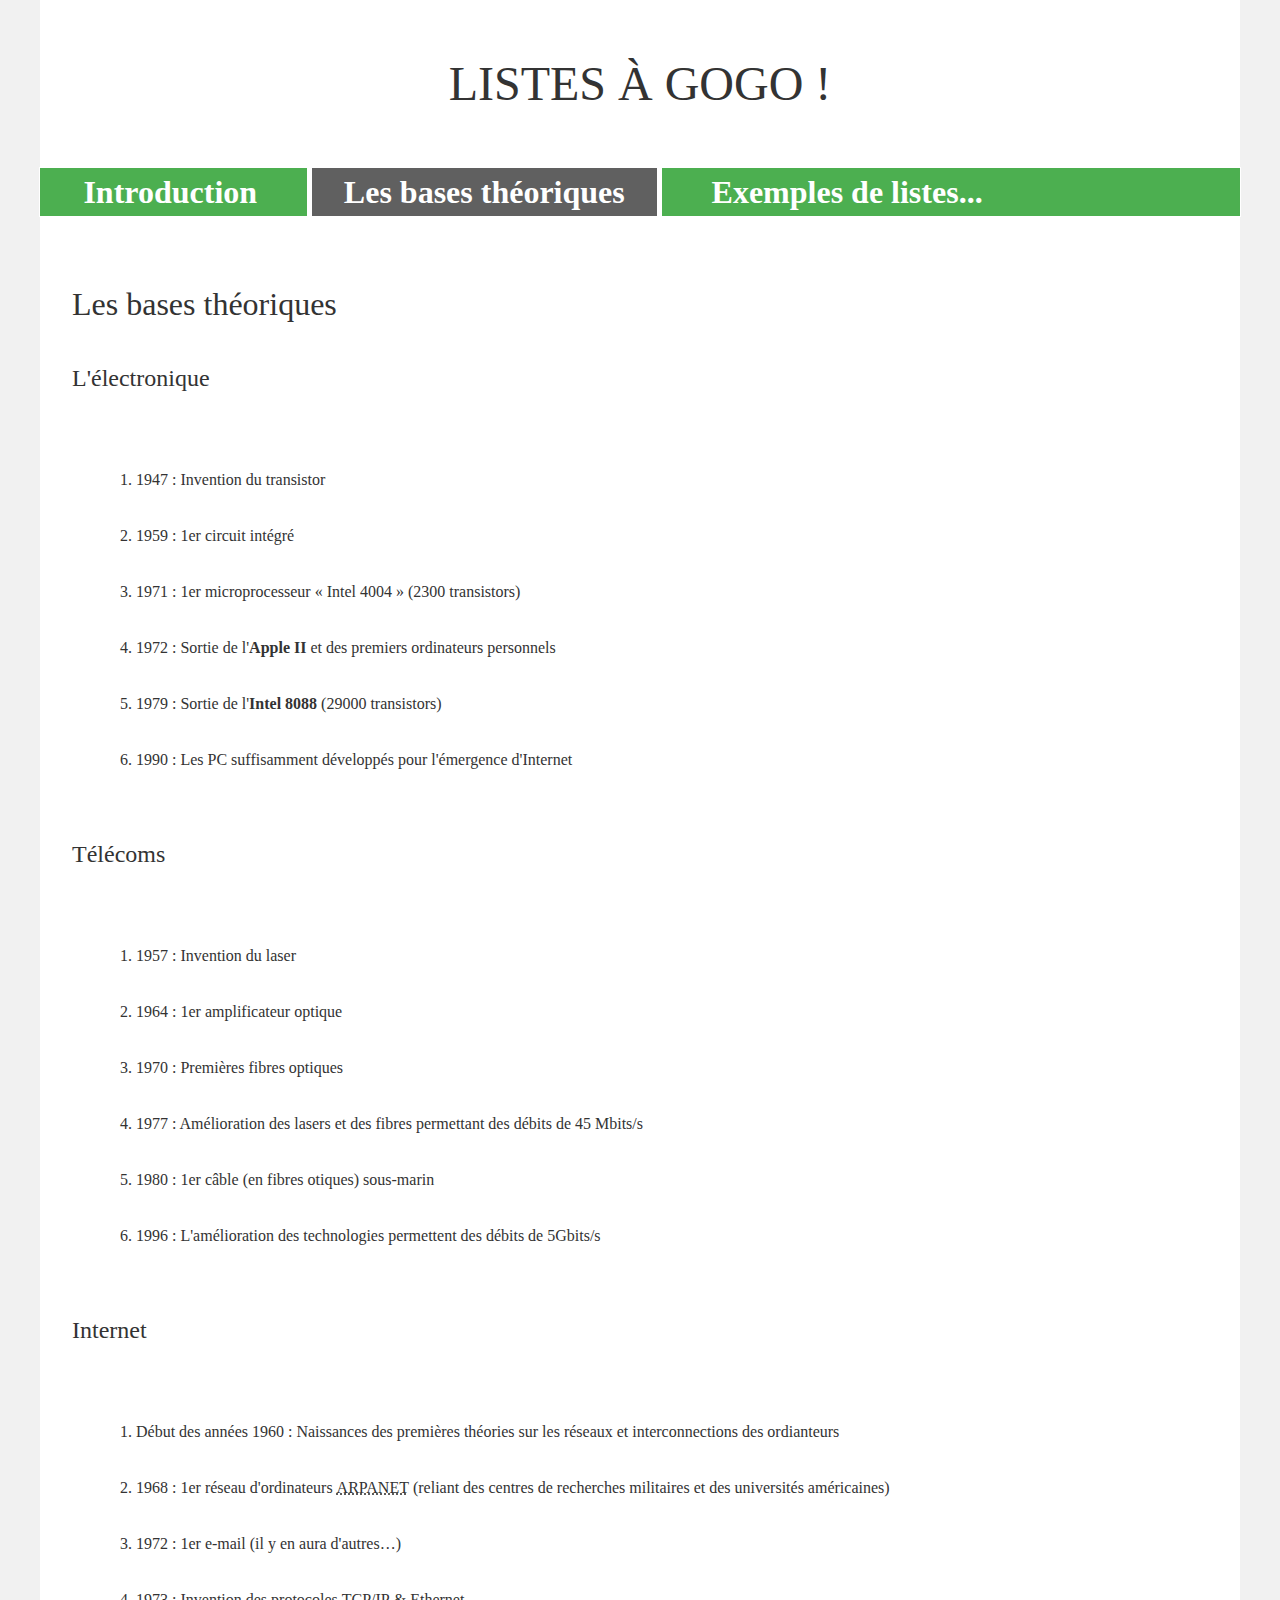
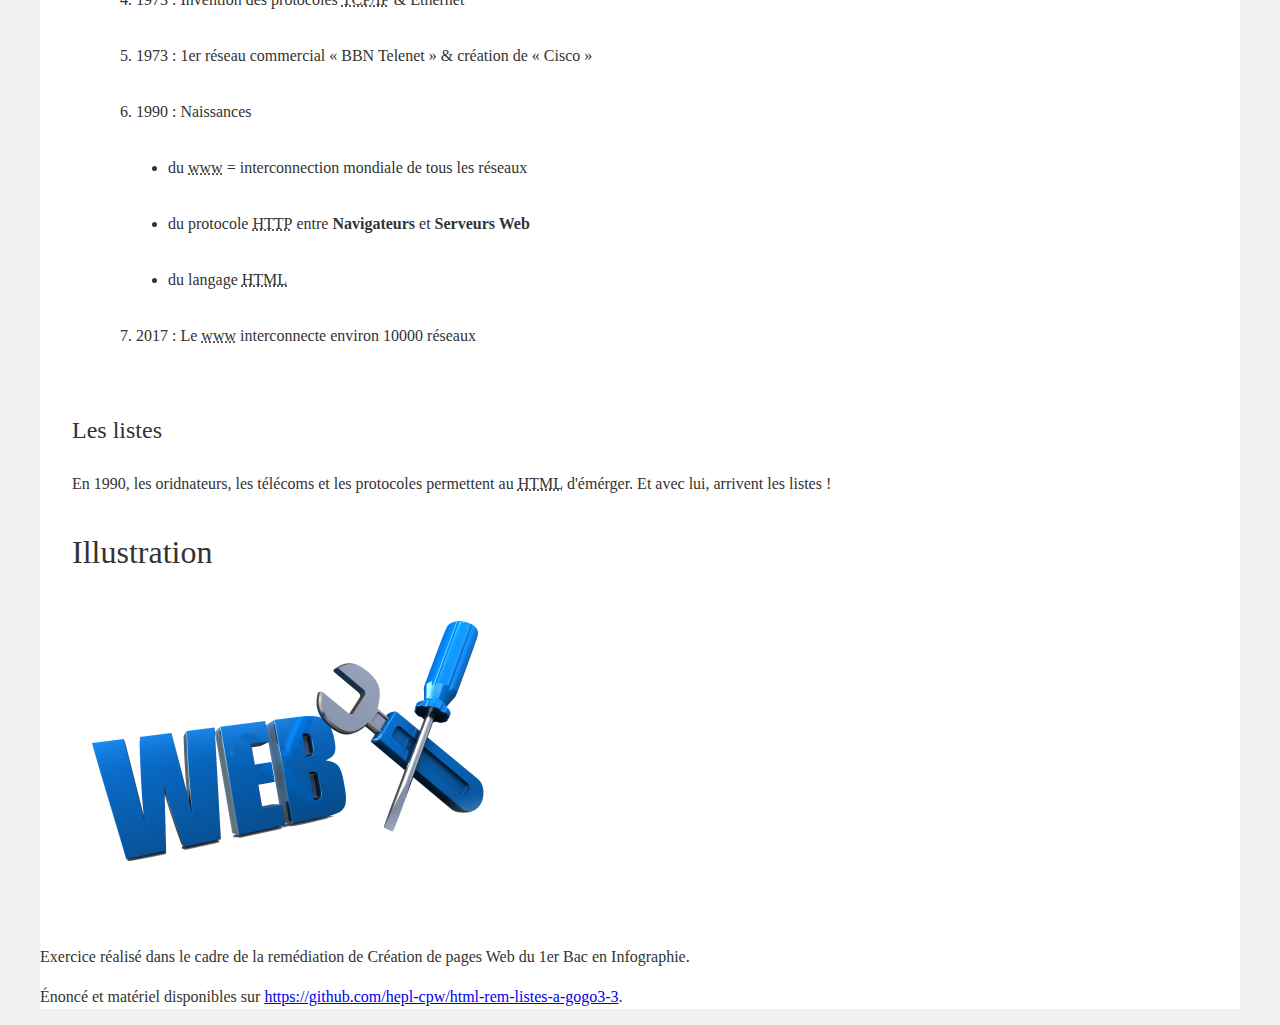
==== html/bases.html @ 04d3e005 "ajout enonce pour séance 3" ====
<!--
    Exercice de remédiation - Listes à gogo ! (3/3) - P. Worontzoff
-->
<!DOCTYPE html>
<html lang="fr">
    <head>
        <meta charset="UTF-8">
        <title>
            Remédiation&nbsp;: Listes à gogo&nbsp;! (3/3)
        </title>
        <meta name="author" content="Worontzoff Pierre">
        <meta name="keywords" content="menu, bases, techniques, listes, liste, poker, symptomes, provinces, communes, glossaires, web, informatique">
        <meta name="description" content="Menu vers différentes infos à propos des listes et vers différents exemples de listes">
        <link rel="stylesheet" href="../css/screen.css">
        <!--[if lt IE 9]>
            <script src="./dist/html5shiv.js"></script>
            <script src="./dist/html5shiv-printshiv.js"></script>
        <![endif]-->
    </head>
    <body>
        <h1>Listes à gogo&nbsp;!</h1>
        <nav>
            <a href="#bases" class="skip">Aller au contenu</a>
            <h2>Menu principal</h2>
            <ul role="menubar">
                <li role="menuitem"><a href="../index.html" title="Revenir à l'introduction su site">Introduction</a></li>
                <li role="menuitem" class="current"><a href="#">Les bases théoriques</a></li>
                <li role="menuitem"><a href="#">Exemples de listes</a>
                    <ul role="menu">
                        <li role="menuitem"><a href="./li_mains_poker.html" title="Consulter la liste, dans l'ordre, des mains au poker">Liste des mains au poker</a></li>
                        <li role="menuitem"><a href="./li_symptomes.html" title="Consulter une liste de symptômes">Liste de symptômes</a></li>
                        <li role="menuitem"><a href="./li_rues.html" title="Consulter la liste des rues de Belgique">Liste des rues de Belgique</a></li>
                        <li role="menuitem"><a href="#">Glossaires</a>
                            <ul role="menu">
                                <li role="menuitem"><a href="./li_dfn_web.html" title="Consulter le glossaire des termes du Web utilisés dans le site">Termes du Web</a></li>
                                <li role="menuitem"><a href="./li_dfn_info.html" title="Consulter le glossaire des termes d'informatiques utilisés dans le site">Termes d'informatique</a></li>
                            </ul>
                        </li>
                    </ul>
                </li>
            </ul>
        </nav>
        <main id="bases">
            <h2>Les bases théoriques</h2>
            <h3>L'électronique</h3>
            <ol>
                <li><time>1947</time>&nbsp;: Invention du transistor</li>
                <li><time>1959</time>&nbsp;: 1<sup>er</sup> circuit intégré</li>
                <li><time>1971</time>&nbsp;: 1<sup>er</sup> microprocesseur &laquo;&nbsp;Intel 4004&nbsp;&raquo; (2300 transistors)</li>
                <li><time>1972</time>&nbsp;: Sortie de l'<i>Apple II</i> et des premiers ordinateurs personnels</li>
                <li><time>1979</time>&nbsp;: Sortie de l'<i>Intel 8088</i> (29000 transistors)</li>
                <li><time>1990</time>&nbsp;: Les PC suffisamment développés pour l'émergence d'Internet</li>
            </ol>
            <h3>Télécoms</h3>
            <ol>
                <li><time>1957</time>&nbsp;: Invention du laser</li>
                <li><time>1964</time>&nbsp;: 1<sup>er</sup> amplificateur optique</li>
                <li><time>1970</time>&nbsp;: Premières fibres optiques</li>
                <li><time>1977</time>&nbsp;: Amélioration des lasers et des fibres permettant des débits de 45 Mbits/s</li>
                <li><time>1980</time>&nbsp;: 1<sup>er</sup> câble (en fibres otiques) sous-marin</li>
                <li><time>1996</time>&nbsp;: L'amélioration des technologies permettent des débits de 5Gbits/s</li>
            </ol>
            <h3>Internet</h3>
            <ol>
                <li><time>Début des années 1960</time>&nbsp;: Naissances des premières théories sur les réseaux et interconnections des ordianteurs</li>
                <li><time>1968</time>&nbsp;: 1<sup>er</sup> réseau d'ordinateurs <abbr lang="en" title="Advanced Research Projects Agency Network">ARPANET</abbr> (reliant des centres de recherches militaires et des universités américaines)</li>
                <li><time>1972</time>&nbsp;: 1<sup>er</sup> e-mail (il y en aura d'autres&hellip;)</li>
                <li><time>1973</time>&nbsp;: Invention des protocoles <abbr lang="en" title="Transfer Control Protocol / Internet Protocol">TCP/IP</abbr> &amp; Ethernet</li>
                <li><time>1973</time>&nbsp;: 1<sup>er</sup> réseau commercial &laquo;&nbsp;BBN Telenet&nbsp;&raquo; &amp; création de &laquo;&nbsp;Cisco&nbsp;&raquo;</li>
                <li><time>1990</time>&nbsp;: Naissances <ul>
                                                            <li>du <abbr lang="en" title="World Wide Web">www</abbr> = interconnection mondiale de tous les réseaux</li>
                                                            <li>du protocole <abbr lang="en" title="HyperText Transfer Protocol">HTTP</abbr> entre <i>Navigateurs</i> et <i>Serveurs Web</i></li>
                                                            <li>du langage <abbr lang="en" title="HyperText Markup Language">HTML</abbr></li>
                                                        </ul>
                </li>
                <li><time>2017</time>&nbsp;: Le <abbr lang="en" title="World Wide Web">www</abbr> interconnecte environ <em>10000</em> réseaux</li>
            </ol>
            <h3>Les listes</h3>
            <p>
                En <time>1990</time>, les oridnateurs, les télécoms et les protocoles permettent au <abbr lang="en" title="HyperText Markup Language">HTML</abbr> d'émérger. Et avec lui, arrivent les listes&nbsp;!
            </p>
            <h2>Illustration</h2>
            <figure>
                <img src="../img/web.png" width="428" height="321" alt="Texte 'Web' flanqué d'une clé à molette et d'un tournevis" title="Web - illustration">
            </figure>
        </main>
        <p>
            Exercice réalisé dans le cadre de la remédiation de Création de pages Web du 1<sup>er</sup> Bac en Infographie.
        </p>
        <p>
            Énoncé et matériel disponibles sur <a href="https://github.com/hepl-cpw/html-rem-listes-a-gogo3-3" title="consulter l'énoncé">https://github.com/hepl-cpw/html-rem-listes-a-gogo3-3</a>.
        </p>
    </body>
</html>
---- css/screen.css ----
@import url("reset.css");
.skip {
    position: absolute;
    top: -1000px;
    left: -1000px;
    height: 1px;
    width: 1px;
    text-align: left;
    overflow: hidden;
}
    
a.skip:active, a.skip:focus, a.skip:hover {
    left: 0; 
    top: 0;
    width: auto; 
    height: auto; 
    overflow: visible; 
}
html{
    background-color: #F1F1F1;
}
body{
    font: 16px/1.5  Bentham, Baskerville, "Baskerville Old Face", "Times New Roman", Times, serif;
    color: #333;
    width: 75em;
    margin: auto;
    background-color: white;
}
header, footer{
background-color: #F1F1F1;
}
main{
    padding: 2em 2em 0 2em;
}
i {
font-weight: bold;
}
main>ol{
    margin: 1em;
    padding: 1em;
}
main ol>li{
    margin: 2em;
    list-style-type: decimal;
}
main ul>li{
    margin: 2em;
    list-style-type: disc;
}
main ul>li ul>li{
    margin: 2em;
    list-style-type: circle;
}
main ul>li ul>li ul>li{
    margin: 2em;
    list-style-type: square;
}
main dl>dt{
    font-weight: bold;
}
main dl>dd{
    margin: 1em;
}
main dd+dt{
    margin-top: 2em;
}
main#bases section article ul>li{
    margin-left: 6em;
}
main#bases section article{
    float: left;
    width: 30%;
    border-left: thin solid #4CAF50;
    padding-left: 1em;
}
main#bases section:first-child article:last-child{
    margin-top: 2em;
    clear: left;
    width: 100%;
    border-left: none;
    text-align: center;
}
main#bases article ol>li{
    list-style-type: none;
}
figure{
    height: 321px;
}
nav ul, footer p{
    margin: 0 auto;
}
p{
    margin: 1em 0;
}
h1{
    font-size: 3em;
    text-transform: uppercase;
    padding: 1em;
    text-align: center;
}
h2{
    font-size: 2em;
    margin: 1em 0;
}
nav h2{
    display: none;
}
h3{
    font-size: 1.5em;
    margin-bottom: 1em;
}
nav ul{
    font-size: 2em;
    font-weight: bold;
    height: 1.5em;
    line-height: 1.5em;
    background-color: #4CAF50;
    outline: thin solid white;
    position: relative;
    left: 0;
    top: 0;
}
nav ul li{
    list-style-type: none;
    margin: 0 0.2em;
}
nav ul>li{
    float: left;
    border-left: thick solid #4CAF50;
    border-right: thick solid #4CAF50;
}
nav ul>li:hover, nav ul>li.current{
    background-color: rgb(96,96,96);
    border-left-color: white;
    border-right-color: white;
}
nav ul a{
    text-decoration: none;
    color: white;
    display: block;
    padding: 0 1em;
}
nav ul a[href="#"]{ /* les items de menus non cliquables */
    cursor: default;
}
nav ul li:not([class="current"]) a[href="#"]:after{ /* les items de menus non cliquables et non courants*/
    content: "...";
}
nav ul>li>ul{ /* sous-menu */
    font-size: 0.8em;
    position: absolute;
    top: 1.8em;
    left: 0;
    right: 0;
    visibility: hidden;
}
nav ul>li>ul>li>ul>li:first-child{ /* item de sous-menu */
    margin-left : 34.85em;
}
nav ul>li:hover>ul, nav ul>li.current>ul /* pour les sous-listes(les sous-menus) dont les parents li (les menus) de la liste "menu" sont survolés ou "current"*/
{
visibility: visible; /* la boîte css est rendue visible */
}
footer{
    padding: 2em 0;
}
footer p{
    font-size: 0.8em;
    text-align: right;
    font-style: italic;
}
footer a{
    color: black;
    font-style: normal; 
}
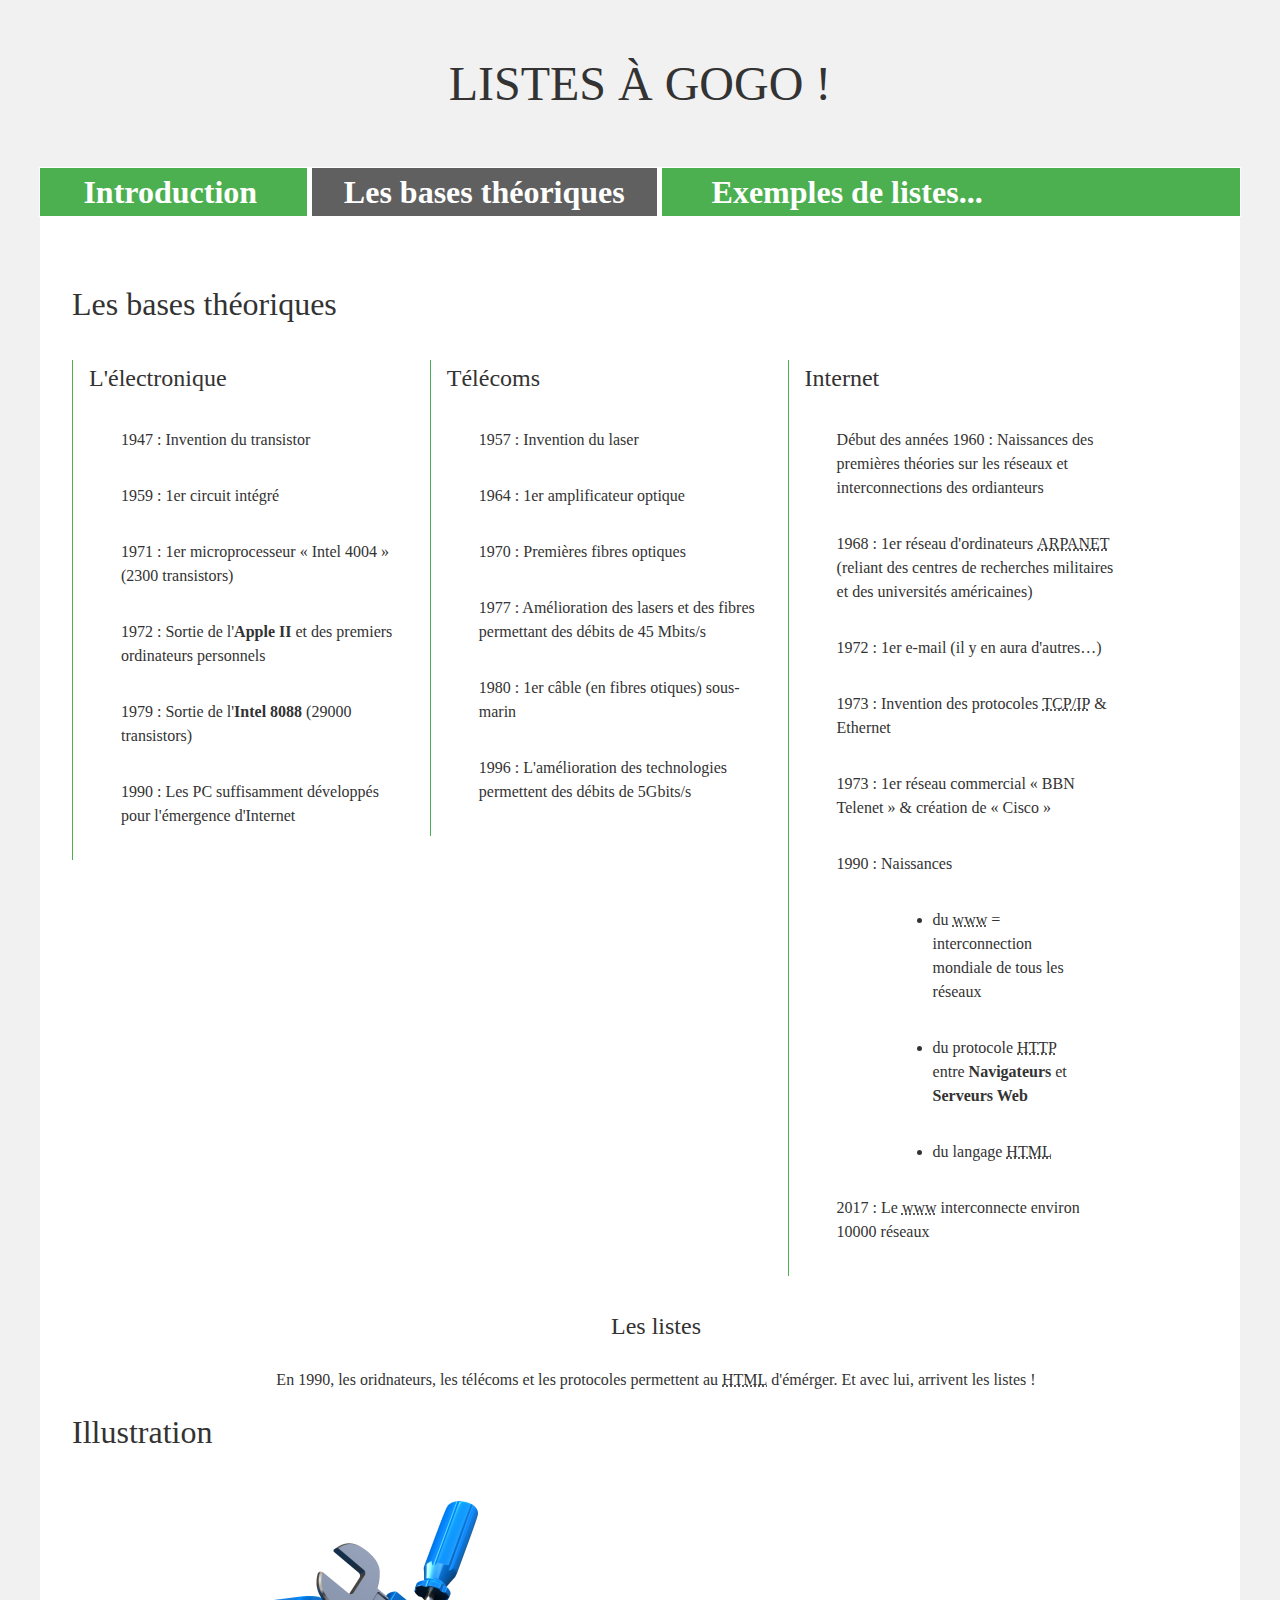
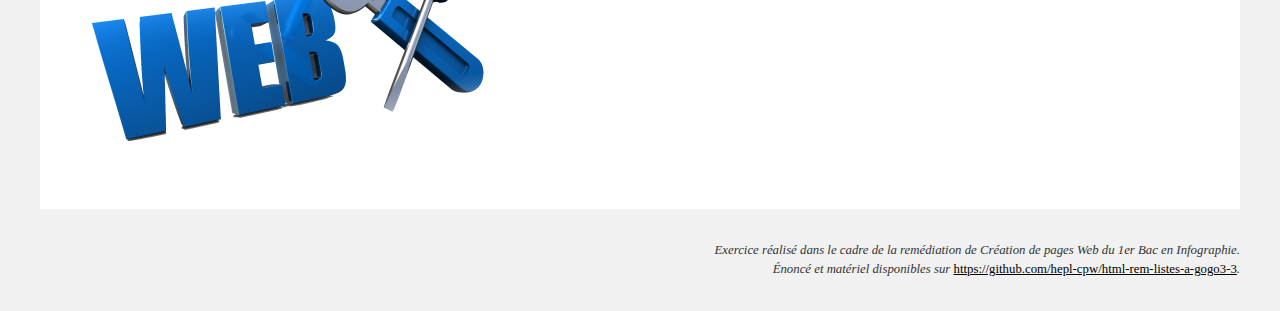
==== commit aab0928e: "Update bases.html" ====
--- a/html/bases.html
+++ b/html/bases.html
@@ -18,77 +18,93 @@
         <![endif]-->
     </head>
     <body>
-        <h1>Listes à gogo&nbsp;!</h1>
-        <nav>
-            <a href="#bases" class="skip">Aller au contenu</a>
-            <h2>Menu principal</h2>
-            <ul role="menubar">
-                <li role="menuitem"><a href="../index.html" title="Revenir à l'introduction su site">Introduction</a></li>
-                <li role="menuitem" class="current"><a href="#">Les bases théoriques</a></li>
-                <li role="menuitem"><a href="#">Exemples de listes</a>
-                    <ul role="menu">
-                        <li role="menuitem"><a href="./li_mains_poker.html" title="Consulter la liste, dans l'ordre, des mains au poker">Liste des mains au poker</a></li>
-                        <li role="menuitem"><a href="./li_symptomes.html" title="Consulter une liste de symptômes">Liste de symptômes</a></li>
-                        <li role="menuitem"><a href="./li_rues.html" title="Consulter la liste des rues de Belgique">Liste des rues de Belgique</a></li>
-                        <li role="menuitem"><a href="#">Glossaires</a>
-                            <ul role="menu">
-                                <li role="menuitem"><a href="./li_dfn_web.html" title="Consulter le glossaire des termes du Web utilisés dans le site">Termes du Web</a></li>
-                                <li role="menuitem"><a href="./li_dfn_info.html" title="Consulter le glossaire des termes d'informatiques utilisés dans le site">Termes d'informatique</a></li>
-                            </ul>
+        <header>
+            <h1>Listes à gogo&nbsp;!</h1>
+            <nav>
+                <a href="#bases" class="skip">Aller au contenu</a>
+                <h2>Menu principal</h2>
+                <ul role="menubar">
+                    <li role="menuitem"><a href="../index.html" title="Revenir à l'introduction su site">Introduction</a></li>
+                    <li role="menuitem" class="current"><a href="#">Les bases théoriques</a></li>
+                    <li role="menuitem"><a href="#">Exemples de listes</a>
+                        <ul role="menu">
+                            <li role="menuitem"><a href="./li_mains_poker.html" title="Consulter la liste, dans l'ordre, des mains au poker">Liste des mains au poker</a></li>
+                            <li role="menuitem"><a href="./li_symptomes.html" title="Consulter une liste de symptômes">Liste de symptômes</a></li>
+                            <li role="menuitem"><a href="./li_rues.html" title="Consulter la liste des rues de Belgique">Liste des rues de Belgique</a></li>
+                            <li role="menuitem"><a href="#">Glossaires</a>
+                                <ul role="menu">
+                                    <li role="menuitem"><a href="./li_dfn_web.html" title="Consulter le glossaire des termes du Web utilisés dans le site">Termes du Web</a></li>
+                                    <li role="menuitem"><a href="./li_dfn_info.html" title="Consulter le glossaire des termes d'informatiques utilisés dans le site">Termes d'informatique</a></li>
+                                </ul>
+                            </li>
+                        </ul>
+                    </li>
+                </ul>
+            </nav>
+        </header>
+        <main id="bases">
+            <section>
+                <h2>Les bases théoriques</h2>
+                <article>
+                    <h3>L'électronique</h3>
+                    <ol>
+                        <li><time>1947</time>&nbsp;: Invention du transistor</li>
+                        <li><time>1959</time>&nbsp;: 1<sup>er</sup> circuit intégré</li>
+                        <li><time>1971</time>&nbsp;: 1<sup>er</sup> microprocesseur &laquo;&nbsp;Intel 4004&nbsp;&raquo; (2300 transistors)</li>
+                        <li><time>1972</time>&nbsp;: Sortie de l'<i>Apple II</i> et des premiers ordinateurs personnels</li>
+                        <li><time>1979</time>&nbsp;: Sortie de l'<i>Intel 8088</i> (29000 transistors)</li>
+                        <li><time>1990</time>&nbsp;: Les PC suffisamment développés pour l'émergence d'Internet</li>
+                    </ol>
+                </article>
+                <article>
+                    <h3>Télécoms</h3>
+                    <ol>
+                        <li><time>1957</time>&nbsp;: Invention du laser</li>
+                        <li><time>1964</time>&nbsp;: 1<sup>er</sup> amplificateur optique</li>
+                        <li><time>1970</time>&nbsp;: Premières fibres optiques</li>
+                        <li><time>1977</time>&nbsp;: Amélioration des lasers et des fibres permettant des débits de 45 Mbits/s</li>
+                        <li><time>1980</time>&nbsp;: 1<sup>er</sup> câble (en fibres otiques) sous-marin</li>
+                        <li><time>1996</time>&nbsp;: L'amélioration des technologies permettent des débits de 5Gbits/s</li>
+                    </ol>
+                </article>
+                <article>
+                    <h3>Internet</h3>
+                    <ol>
+                        <li><time>Début des années 1960</time>&nbsp;: Naissances des premières théories sur les réseaux et interconnections des ordianteurs</li>
+                        <li><time>1968</time>&nbsp;: 1<sup>er</sup> réseau d'ordinateurs <abbr lang="en" title="Advanced Research Projects Agency Network">ARPANET</abbr> (reliant des centres de recherches militaires et des universités américaines)</li>
+                        <li><time>1972</time>&nbsp;: 1<sup>er</sup> e-mail (il y en aura d'autres&hellip;)</li>
+                        <li><time>1973</time>&nbsp;: Invention des protocoles <abbr lang="en" title="Transfer Control Protocol / Internet Protocol">TCP/IP</abbr> &amp; Ethernet</li>
+                        <li><time>1973</time>&nbsp;: 1<sup>er</sup> réseau commercial &laquo;&nbsp;BBN Telenet&nbsp;&raquo; &amp; création de &laquo;&nbsp;Cisco&nbsp;&raquo;</li>
+                        <li><time>1990</time>&nbsp;: Naissances <ul>
+                                                                    <li>du <abbr lang="en" title="World Wide Web">www</abbr> = interconnection mondiale de tous les réseaux</li>
+                                                                    <li>du protocole <abbr lang="en" title="HyperText Transfer Protocol">HTTP</abbr> entre <i>Navigateurs</i> et <i>Serveurs Web</i></li>
+                                                                    <li>du langage <abbr lang="en" title="HyperText Markup Language">HTML</abbr></li>
+                                                                </ul>
                         </li>
-                    </ul>
-                </li>
-            </ul>
-        </nav>
-        <main id="bases">
-            <h2>Les bases théoriques</h2>
-            <h3>L'électronique</h3>
-            <ol>
-                <li><time>1947</time>&nbsp;: Invention du transistor</li>
-                <li><time>1959</time>&nbsp;: 1<sup>er</sup> circuit intégré</li>
-                <li><time>1971</time>&nbsp;: 1<sup>er</sup> microprocesseur &laquo;&nbsp;Intel 4004&nbsp;&raquo; (2300 transistors)</li>
-                <li><time>1972</time>&nbsp;: Sortie de l'<i>Apple II</i> et des premiers ordinateurs personnels</li>
-                <li><time>1979</time>&nbsp;: Sortie de l'<i>Intel 8088</i> (29000 transistors)</li>
-                <li><time>1990</time>&nbsp;: Les PC suffisamment développés pour l'émergence d'Internet</li>
-            </ol>
-            <h3>Télécoms</h3>
-            <ol>
-                <li><time>1957</time>&nbsp;: Invention du laser</li>
-                <li><time>1964</time>&nbsp;: 1<sup>er</sup> amplificateur optique</li>
-                <li><time>1970</time>&nbsp;: Premières fibres optiques</li>
-                <li><time>1977</time>&nbsp;: Amélioration des lasers et des fibres permettant des débits de 45 Mbits/s</li>
-                <li><time>1980</time>&nbsp;: 1<sup>er</sup> câble (en fibres otiques) sous-marin</li>
-                <li><time>1996</time>&nbsp;: L'amélioration des technologies permettent des débits de 5Gbits/s</li>
-            </ol>
-            <h3>Internet</h3>
-            <ol>
-                <li><time>Début des années 1960</time>&nbsp;: Naissances des premières théories sur les réseaux et interconnections des ordianteurs</li>
-                <li><time>1968</time>&nbsp;: 1<sup>er</sup> réseau d'ordinateurs <abbr lang="en" title="Advanced Research Projects Agency Network">ARPANET</abbr> (reliant des centres de recherches militaires et des universités américaines)</li>
-                <li><time>1972</time>&nbsp;: 1<sup>er</sup> e-mail (il y en aura d'autres&hellip;)</li>
-                <li><time>1973</time>&nbsp;: Invention des protocoles <abbr lang="en" title="Transfer Control Protocol / Internet Protocol">TCP/IP</abbr> &amp; Ethernet</li>
-                <li><time>1973</time>&nbsp;: 1<sup>er</sup> réseau commercial &laquo;&nbsp;BBN Telenet&nbsp;&raquo; &amp; création de &laquo;&nbsp;Cisco&nbsp;&raquo;</li>
-                <li><time>1990</time>&nbsp;: Naissances <ul>
-                                                            <li>du <abbr lang="en" title="World Wide Web">www</abbr> = interconnection mondiale de tous les réseaux</li>
-                                                            <li>du protocole <abbr lang="en" title="HyperText Transfer Protocol">HTTP</abbr> entre <i>Navigateurs</i> et <i>Serveurs Web</i></li>
-                                                            <li>du langage <abbr lang="en" title="HyperText Markup Language">HTML</abbr></li>
-                                                        </ul>
-                </li>
-                <li><time>2017</time>&nbsp;: Le <abbr lang="en" title="World Wide Web">www</abbr> interconnecte environ <em>10000</em> réseaux</li>
-            </ol>
-            <h3>Les listes</h3>
+                        <li><time>2017</time>&nbsp;: Le <abbr lang="en" title="World Wide Web">www</abbr> interconnecte environ <em>10000</em> réseaux</li>
+                    </ol>
+                </article>
+                <article>
+                    <h3>Les listes</h3>
+                    <p>
+                        En <time>1990</time>, les oridnateurs, les télécoms et les protocoles permettent au <abbr lang="en" title="HyperText Markup Language">HTML</abbr> d'émérger. Et avec lui, arrivent les listes&nbsp;!
+                    </p>
+                </article>
+            </section>
+            <section>
+                <h2>Illustration</h2>
+                <figure>
+                    <img src="../img/web.png" width="428" height="321" alt="Texte 'Web' flanqué d'une clé à molette et d'un tournevis" title="Web - illustration">
+                </figure>
+            </section>
+        </main>
+        <footer>
             <p>
-                En <time>1990</time>, les oridnateurs, les télécoms et les protocoles permettent au <abbr lang="en" title="HyperText Markup Language">HTML</abbr> d'émérger. Et avec lui, arrivent les listes&nbsp;!
+                Exercice réalisé dans le cadre de la remédiation de Création de pages Web du 1<sup>er</sup> Bac en Infographie.
             </p>
-            <h2>Illustration</h2>
-            <figure>
-                <img src="../img/web.png" width="428" height="321" alt="Texte 'Web' flanqué d'une clé à molette et d'un tournevis" title="Web - illustration">
-            </figure>
-        </main>
-        <p>
-            Exercice réalisé dans le cadre de la remédiation de Création de pages Web du 1<sup>er</sup> Bac en Infographie.
-        </p>
-        <p>
-            Énoncé et matériel disponibles sur <a href="https://github.com/hepl-cpw/html-rem-listes-a-gogo3-3" title="consulter l'énoncé">https://github.com/hepl-cpw/html-rem-listes-a-gogo3-3</a>.
-        </p>
+            <p>
+                Énoncé et matériel disponibles sur <a href="https://github.com/hepl-cpw/html-rem-listes-a-gogo3-3" title="consulter l'énoncé">https://github.com/hepl-cpw/html-rem-listes-a-gogo3-3</a>.
+            </p>
+        </footer>
     </body>
-</html>+</html>
